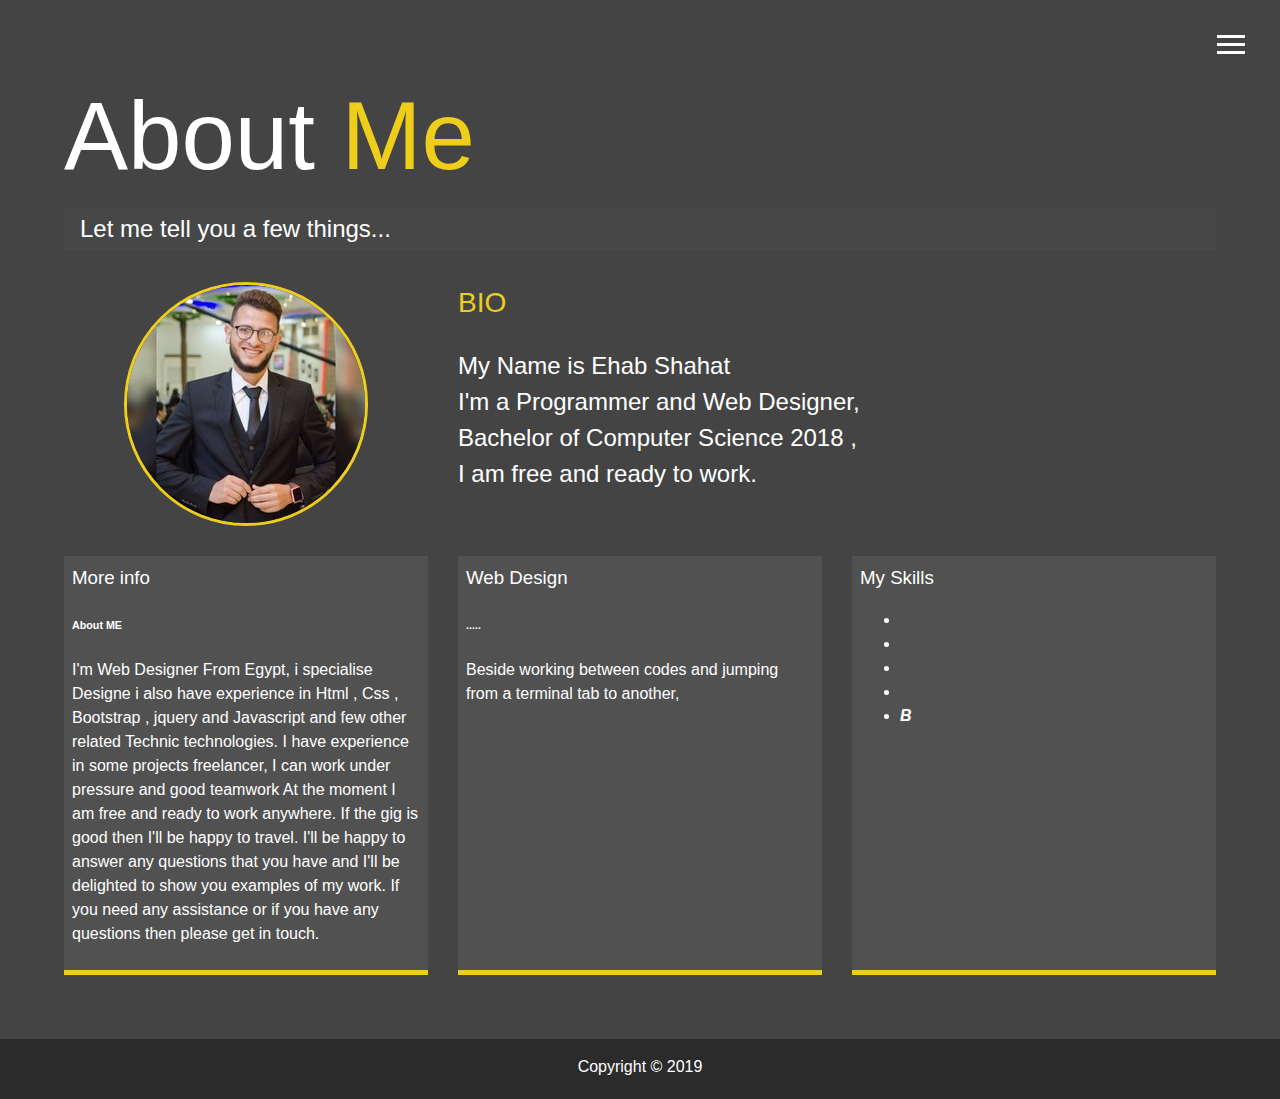
==== about.html @ 87f2b5ce "first commit" ====
<!DOCTYPE html>
<html lang="en">

<head>
  <meta charset="UTF-8">
  <meta name="viewport" content="width=device-width, initial-scale=1.0">
  <meta http-equiv="X-UA-Compatible" content="ie=edge">
  <link rel="stylesheet" href="https://use.fontawesome.com/releases/v5.3.1/css/all.css" integrity="sha384-mzrmE5qonljUremFsqc01SB46JvROS7bZs3IO2EmfFsd15uHvIt+Y8vEf7N7fWAU"
    crossorigin="anonymous">

  <link rel="stylesheet" href="css/main.css">
  <title>About Me</title>
</head>

<body>
  <header>
    <div class="menu-btn">
      <div class="btn-line"></div>
      <div class="btn-line"></div>
      <div class="btn-line"></div>
    </div>

    <nav class="menu">
      <div class="menu-branding">
        <div class="portrait"></div>
      </div>
      <ul class="menu-nav">
        <li class="nav-item">
          <a href="index.html" class="nav-link">
            Home
          </a>
        </li>
        <li class="nav-item current">
          <a href="about.html" class="nav-link">
            About Me
          </a>
        </li>
        <li class="nav-item">
          <a href="work.html" class="nav-link">
            My Work
          </a>
        </li>
        <li class="nav-item">
          <a href="contact.html" class="nav-link">
            How To Reach Me
          </a>
        </li>
      </ul>
    </nav>
  </header>

  <main id="about">
    <h1 class="lg-heading">
      About
      <span class="text-secondary">Me</span>
    </h1>
    <h2 class="sm-heading">
      Let me tell you a few things...
    </h2>
    <div class="about-info">
      <img src="img/bio4.jpg" alt="Ehab Shahat" class="bio-image">

      <div class="bio">
        <h3 class="text-secondary">BIO</h3>
        <p>My Name is Ehab Shahat
          <br> I'm a Programmer and Web Designer,
          <br>Bachelor of Computer Science 2018 ,
          <br>I am free and ready to work.
        </p>
      </div>



      <div class="job job-1">
        <h3>More info</h3>
        <h6>About ME</h6>
        <p>
          I'm Web Designer From Egypt, i specialise Designe i also have experience in Html , Css , Bootstrap , jquery and Javascript and few
          other related Technic technologies. I have experience in some projects freelancer, I can work under pressure and
          good teamwork At the moment I am free and ready to work anywhere. If the gig is good then I'll be happy to travel.
          I'll be happy to answer any questions that you have and I'll be delighted to show you examples of my work. If you
          need any assistance or if you have any questions then please get in touch.
        </p>
      </div>

      <div class="job job-2">
        <h3>Web Design</h3>
        <h6>.....</h6>
        <p>Beside working between codes and jumping from a terminal tab to another,</p>
      </div>

      <div class="job job-3">

        <h3>My Skills</h3>
        <div class="My-skills">
          <ul class="list-unstyled fa-2x">
            <li>
              <i class="fab fa-github"></i>
            </li>
            <li>
              <i class="fab fa-css3-alt"></i>
            </li>
            <li>
              <i class="fab fa-html5"></i>
            </li>
            <li>
              <i class="fab fa-js"></i>
            </li>
            <li>
              <i style="font-weight: bold;">B</i>
            </li>
            
          </ul>
          <!--<p> Check out my Github Account
            <br>
            <a href="https://github.com/Hoba0125"> https://github.com/Hoba0125.</a>
          </p>-->
        </div>
      </div>
    </div>
    </div>
  </main>

  <footer id="main-footer">
    Copyright &copy; 2019
  </footer>

  <script src="js/main.js"></script>
</body>

</html>
---- css/main.css ----
.menu-btn {
  position: absolute;
  z-index: 3;
  right: 35px;
  top: 35px;
  cursor: pointer;
  transition: all 0.5s ease-out;
}
.menu-btn .btn-line {
  width: 28px;
  height: 3px;
  margin: 0 0 5px 0;
  background: #fff;
  transition: all 0.5s ease-out;
}
.menu-btn.close {
  transform: rotate(180deg);
}
.menu-btn.close .btn-line:nth-child(1) {
  transform: rotate(45deg) translate(5px, 5px);
}
.menu-btn.close .btn-line:nth-child(2) {
  opacity: 0;
}
.menu-btn.close .btn-line:nth-child(3) {
  transform: rotate(-45deg) translate(7px, -6px);
}

.menu {
  position: fixed;
  top: 0;
  width: 100%;
  opacity: 0.9;
  visibility: hidden;
}
.menu.show {
  visibility: visible;
}
.menu-branding,
.menu-nav {
  display: flex;
  flex-flow: column wrap;
  align-items: center;
  justify-content: center;
  float: left;
  width: 50%;
  height: 100vh;
  overflow: hidden;
}
.menu-nav {
  margin: 0;
  padding: 0;
  background: #373737;
  list-style: none;
  transform: translate3d(0, -100%, 0);
  transition: all 0.5s ease-out;
}
.menu-nav.show {
  transform: translate3d(0, 0, 0);
}
.menu-branding {
  background: #444;
  transform: translate3d(0, 100%, 0);
  transition: all 0.5s ease-out;
}
.menu-branding.show {
  transform: translate3d(0, 0, 0);
}
.menu-branding .portrait {
  width: 250px;
  height: 250px;
  background: url("../img/bio4.jpg");
  border-radius: 50%;
  border: solid 3px #eece1a;
}
.menu .nav-item {
  transform: translate3d(600px, 0, 0);
  transition: all 0.5s ease-out;
}
.menu .nav-item.show {
  transform: translate3d(0, 0, 0);
}
.menu .nav-item.current > a {
  color: #eece1a;
}
.menu .nav-link {
  display: inline-block;
  position: relative;
  font-size: 30px;
  text-transform: uppercase;
  padding: 1rem 0;
  font-weight: 300;
  color: #fff;
  text-decoration: none;
  transition: all 0.5s ease-out;
}
.menu .nav-link:hover {
  color: #eece1a;
}

.nav-item:nth-child(1) {
  transition-delay: 0.1s;
}

.nav-item:nth-child(2) {
  transition-delay: 0.2s;
}

.nav-item:nth-child(3) {
  transition-delay: 0.3s;
}

.nav-item:nth-child(4) {
  transition-delay: 0.4s;
}

* {
  box-sizing: border-box;
}

body {
  background: #444;
  color: #fff;
  height: 100%;
  margin: 0;
  font-family: "Segoe UI", Tahoma, Geneva, Verdana, sans-serif;
  line-height: 1.5;
}
body#bg-img {
  background: url(../img/background.jpg);
  background-attachment: fixed;
  background-size: cover;
}
body#bg-img:after {
  content: "";
  position: absolute;
  top: 0;
  right: 0;
  width: 100%;
  height: 100%;
  z-index: -1;
  background: rgba(68, 68, 68, 0.9);
}

h1,
h2,
h3 {
  margin: 0;
  font-weight: 400;
}
h1.lg-heading,
h2.lg-heading,
h3.lg-heading {
  font-size: 6rem;
}
h1.sm-heading,
h2.sm-heading,
h3.sm-heading {
  margin-bottom: 2rem;
  padding: 0.2rem 1rem;
  background: rgba(73, 73, 73, 0.5);
}

a {
  color: #fff;
  text-decoration: none;
}

header {
  position: fixed;
  z-index: 2;
  width: 100%;
}

.text-secondary {
  color: #eece1a;
}

main {
  padding: 4rem;
  min-height: calc(100vh - 60px);
}
main .icons {
  margin-top: 1rem;
}
main .icons a {
  padding: 0.4rem;
}
main .icons a:hover {
  color: #eece1a;
  transition: all 0.5s ease-out;
}
main#home {
  overflow: hidden;
}
main#home h1 {
  margin-top: 20vh;
}

.about-info {
  display: grid;
  grid-gap: 30px;
  grid-template-areas: "bioimage bio bio" "job1 job2 job3";
  grid-template-columns: repeat(3, 1fr);
}
.about-info .bio-image {
  grid-area: bioimage;
  margin: auto;
  border-radius: 50%;
  border: #eece1a 3px solid;
}
.about-info .bio {
  grid-area: bio;
  font-size: 1.5rem;
}
.about-info .job-1 {
  grid-area: job1;
}
.about-info .job-2 {
  grid-area: job2;
}
.about-info .job-3 {
  grid-area: job3;
}
.about-info .job {
  background: #515151;
  padding: 0.5rem;
  border-bottom: #eece1a 5px solid;
}

.projects {
  display: grid;
  grid-gap: 0.7rem;
  grid-template-columns: repeat(3, 1fr);
}
.projects img {
  width: 100%;
  border: 3px #fff solid;
}
.projects img:hover {
  opacity: 0.5;
  border-color: #eece1a;
  transition: all 0.5s ease-out;
}

.boxes {
  display: flex;
  flex-wrap: wrap;
  justify-content: space-evenly;
  align-items: center;
  margin-top: 1rem;
}
.boxes div {
  font-size: 2rem;
  border: 3px #fff solid;
  padding: 1.5rem 2.5rem;
  margin-bottom: 3rem;
  transition: all 0.5s ease-out;
}
.boxes div:hover {
  padding: 0.5rem 1.5rem;
  background: #eece1a;
  color: #000;
}
.boxes div:hover span {
  color: #000;
}

.btn,
.btn-dark,
.btn-light {
  display: block;
  padding: 0.5rem 1rem;
  border: 0;
  margin-bottom: 0.3rem;
}
.btn:hover,
.btn-dark:hover,
.btn-light:hover {
  background: #eece1a;
  color: #000;
}

.btn-dark {
  background: black;
  color: #fff;
}

.btn-light {
  background: #c4c4c4;
  color: #333;
}

#main-footer {
  text-align: center;
  padding: 1rem;
  background: #2b2b2b;
  color: #fff;
  height: 60px;
}

@media screen and (min-width: 1171px) {
  .projects {
    grid-template-columns: repeat(4, 1fr);
  }
}

@media screen and (min-width: 769px) and (max-width: 1170px) {
  .projects {
    grid-template-columns: repeat(3, 1fr);
  }
}

@media screen and (max-width: 768px) {
  main {
    align-items: center;
    text-align: center;
  }
  main .lg-heading {
    line-height: 1;
    margin-bottom: 1rem;
  }
  ul.menu-nav,
  div.menu-branding {
    float: none;
    width: 100%;
    min-height: 0;
  }
  ul.menu-nav.show,
  div.menu-branding.show {
    transform: translate3d(0, 0, 0);
  }
  .menu-nav {
    height: 75vh;
    transform: translate3d(-100%, 0, 0);
    font-size: 24px;
  }
  .menu-branding {
    height: 25vh;
    transform: translate3d(100%, 0, 0);
  }
  .menu-branding .portrait {
    background: url("../img/portrait_small.jpg");
    width: 150px;
    height: 150px;
  }
  .about-info {
    grid-template-areas: "bioimage" "bio" "job1" "job2" "job3";
    grid-template-columns: 1fr;
  }
  .projects {
    grid-template-columns: repeat(2, 1fr);
  }
}

@media screen and (max-width: 500px) {
  main {
    padding: 2rem;
  }
  main #home h1 {
    margin-top: 10vh;
  }
  main .lg-heading {
    margin-top: 1rem;
    font-size: 5rem;
  }
  .projects {
    grid-template-columns: 1fr;
  }
}
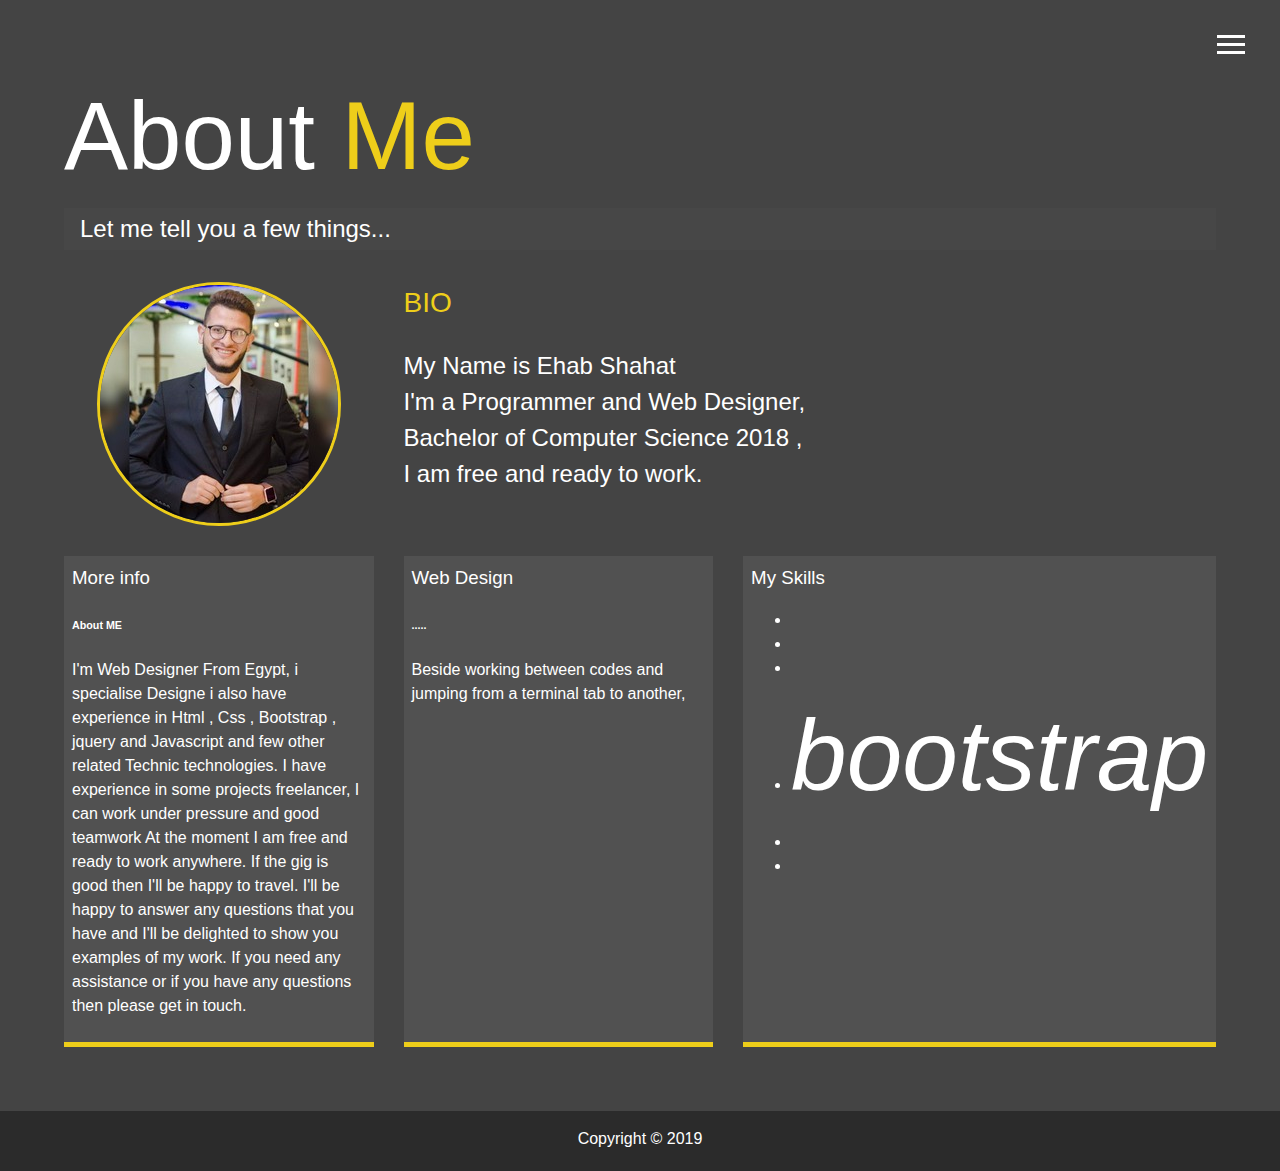
==== commit d107ce53: "Update about.html" ====
--- a/about.html
+++ b/about.html
@@ -104,11 +104,15 @@
               <i class="fab fa-html5"></i>
             </li>
             <li>
+             <i style="font-size:100px;">bootstrap</i>
+            </li>
+            <li>
               <i class="fab fa-js"></i>
             </li>
             <li>
-              <i style="font-weight: bold;">B</i>
+               <i class="fab fa-angular"></i>
             </li>
+            
             
           </ul>
           <!--<p> Check out my Github Account
@@ -128,4 +132,4 @@
   <script src="js/main.js"></script>
 </body>
 
-</html>+</html>
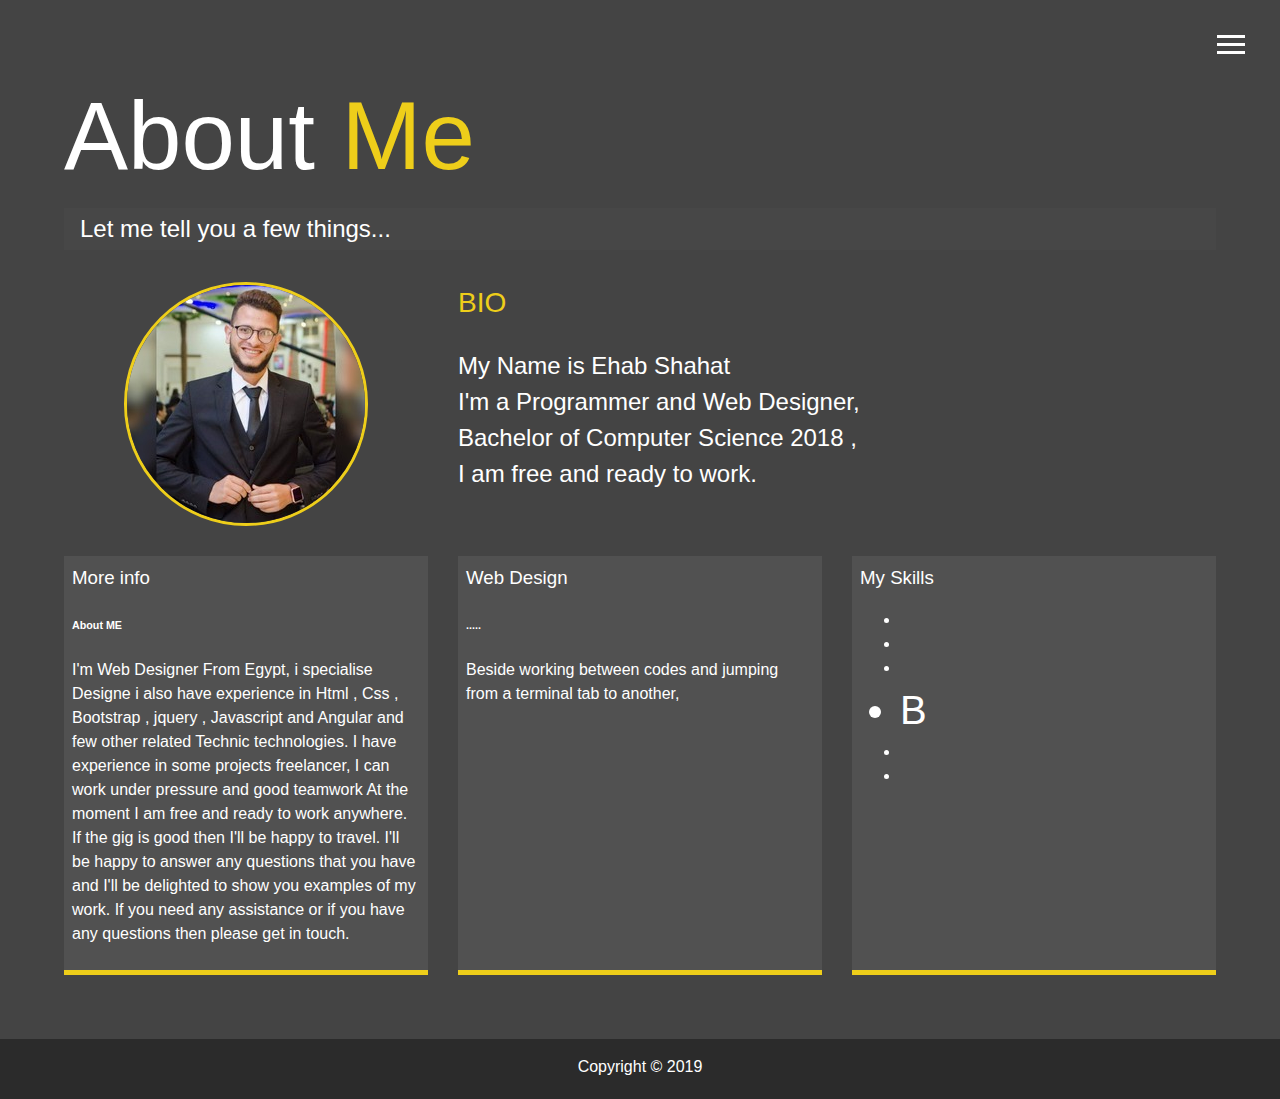
==== commit 43c6b80a: "Update about.html" ====
--- a/about.html
+++ b/about.html
@@ -75,7 +75,7 @@
         <h3>More info</h3>
         <h6>About ME</h6>
         <p>
-          I'm Web Designer From Egypt, i specialise Designe i also have experience in Html , Css , Bootstrap , jquery and Javascript and few
+          I'm Web Designer From Egypt, i specialise Designe i also have experience in Html , Css , Bootstrap , jquery , Javascript and Angular and few
           other related Technic technologies. I have experience in some projects freelancer, I can work under pressure and
           good teamwork At the moment I am free and ready to work anywhere. If the gig is good then I'll be happy to travel.
           I'll be happy to answer any questions that you have and I'll be delighted to show you examples of my work. If you
@@ -103,8 +103,8 @@
             <li>
               <i class="fab fa-html5"></i>
             </li>
-            <li>
-             <i style="font-size:100px;">bootstrap</i>
+            <li style="font-size:40px;">
+              B
             </li>
             <li>
               <i class="fab fa-js"></i>
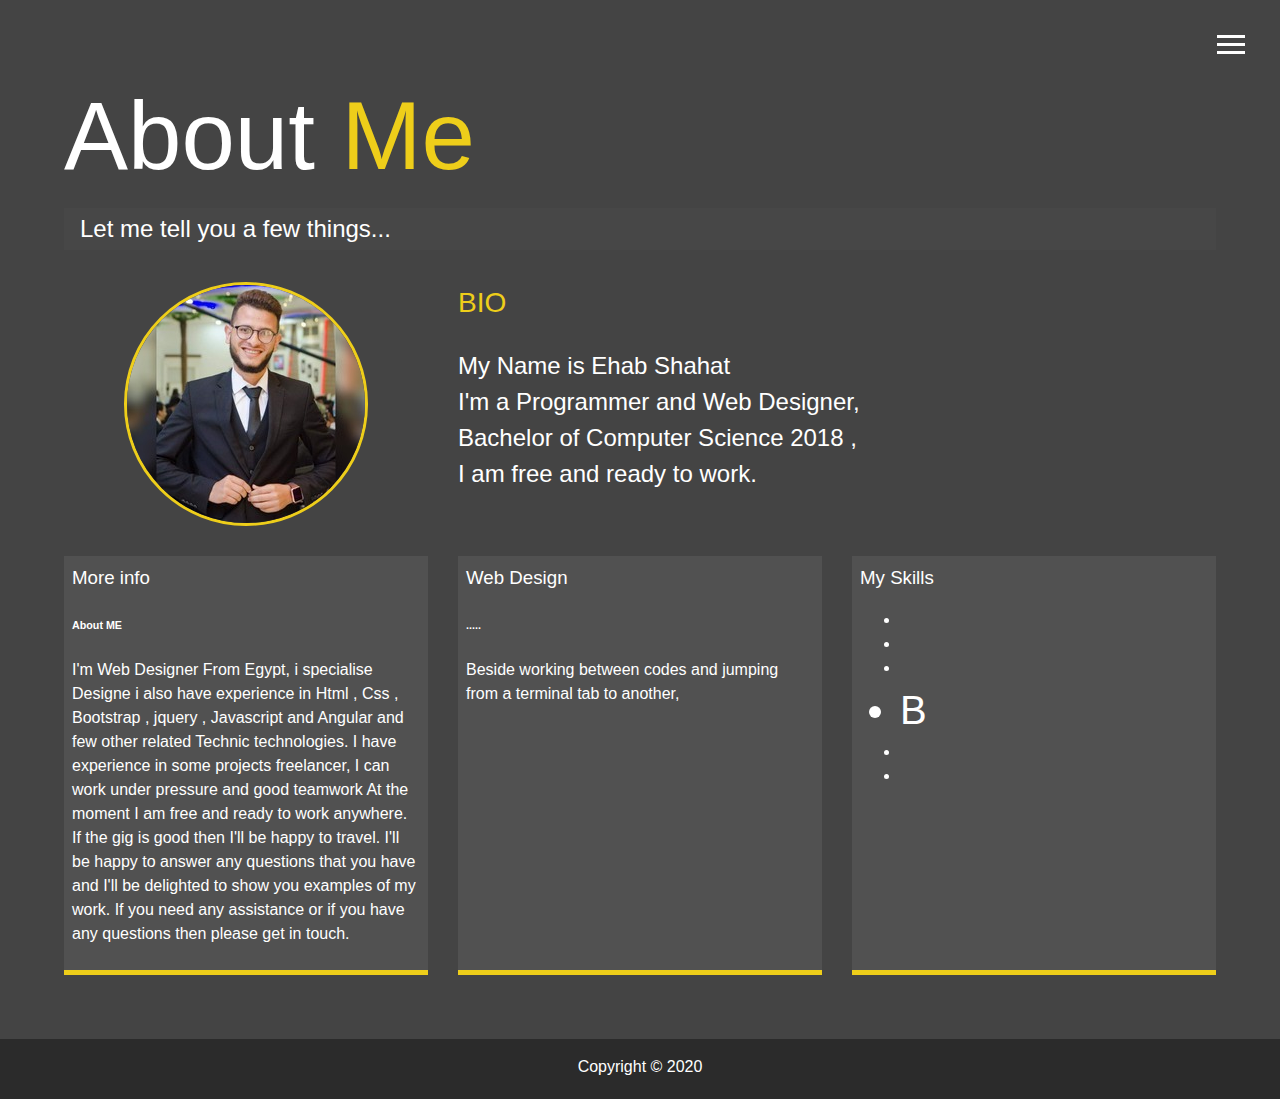
==== commit 3b3b9979: "Update about.html" ====
--- a/about.html
+++ b/about.html
@@ -126,7 +126,7 @@
   </main>
 
   <footer id="main-footer">
-    Copyright &copy; 2019
+    Copyright &copy; 2020
   </footer>
 
   <script src="js/main.js"></script>
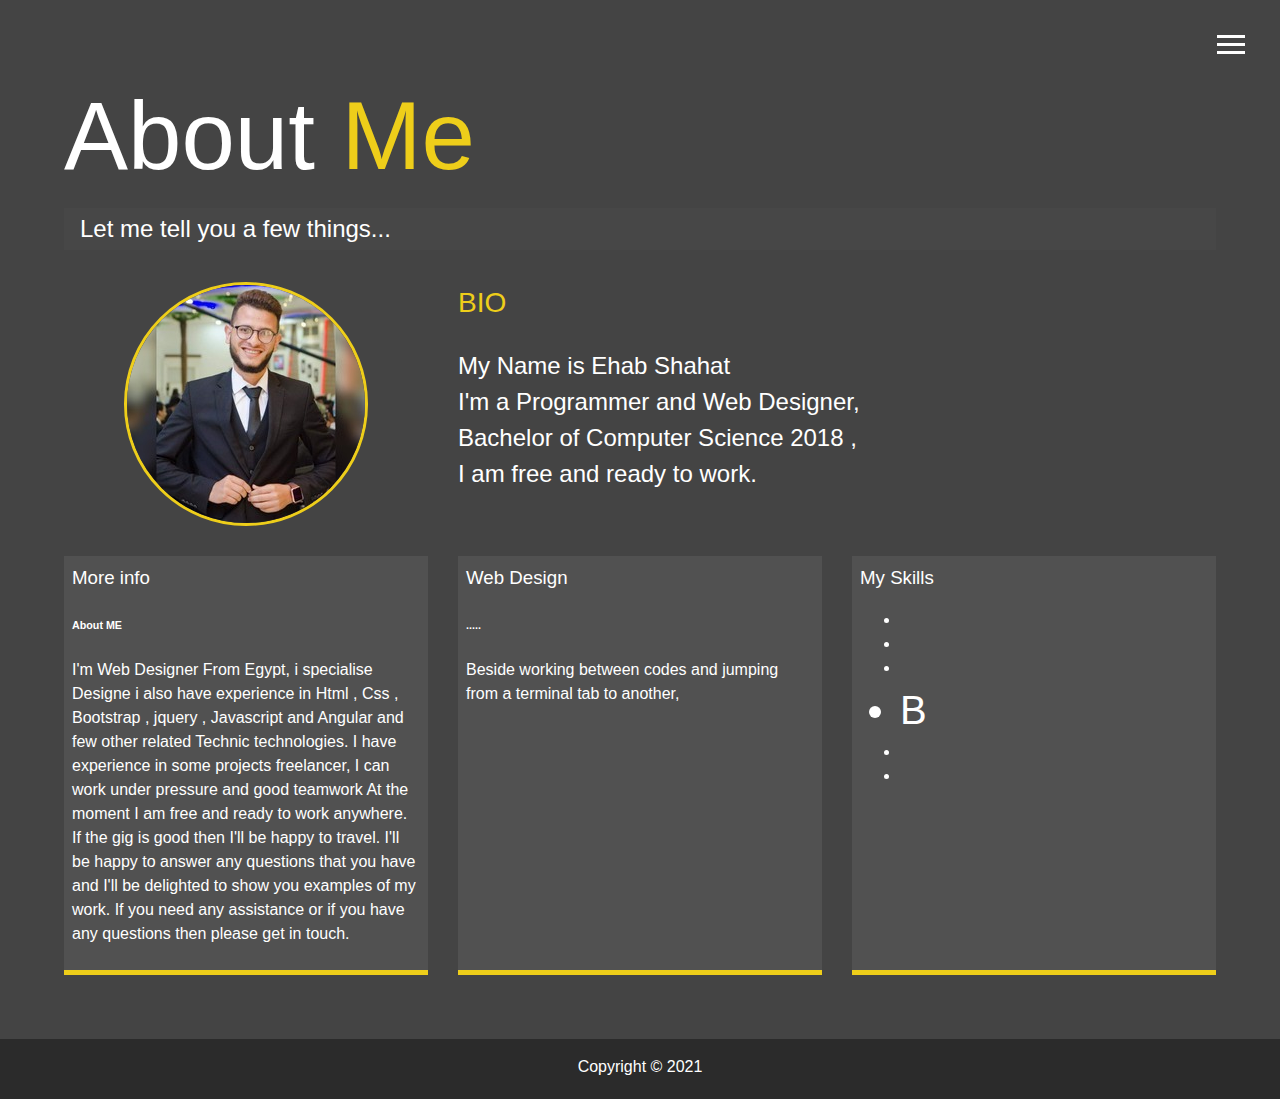
==== commit b3a4634b: "Update about.html" ====
--- a/about.html
+++ b/about.html
@@ -126,7 +126,7 @@
   </main>
 
   <footer id="main-footer">
-    Copyright &copy; 2020
+    Copyright &copy; 2021
   </footer>
 
   <script src="js/main.js"></script>
